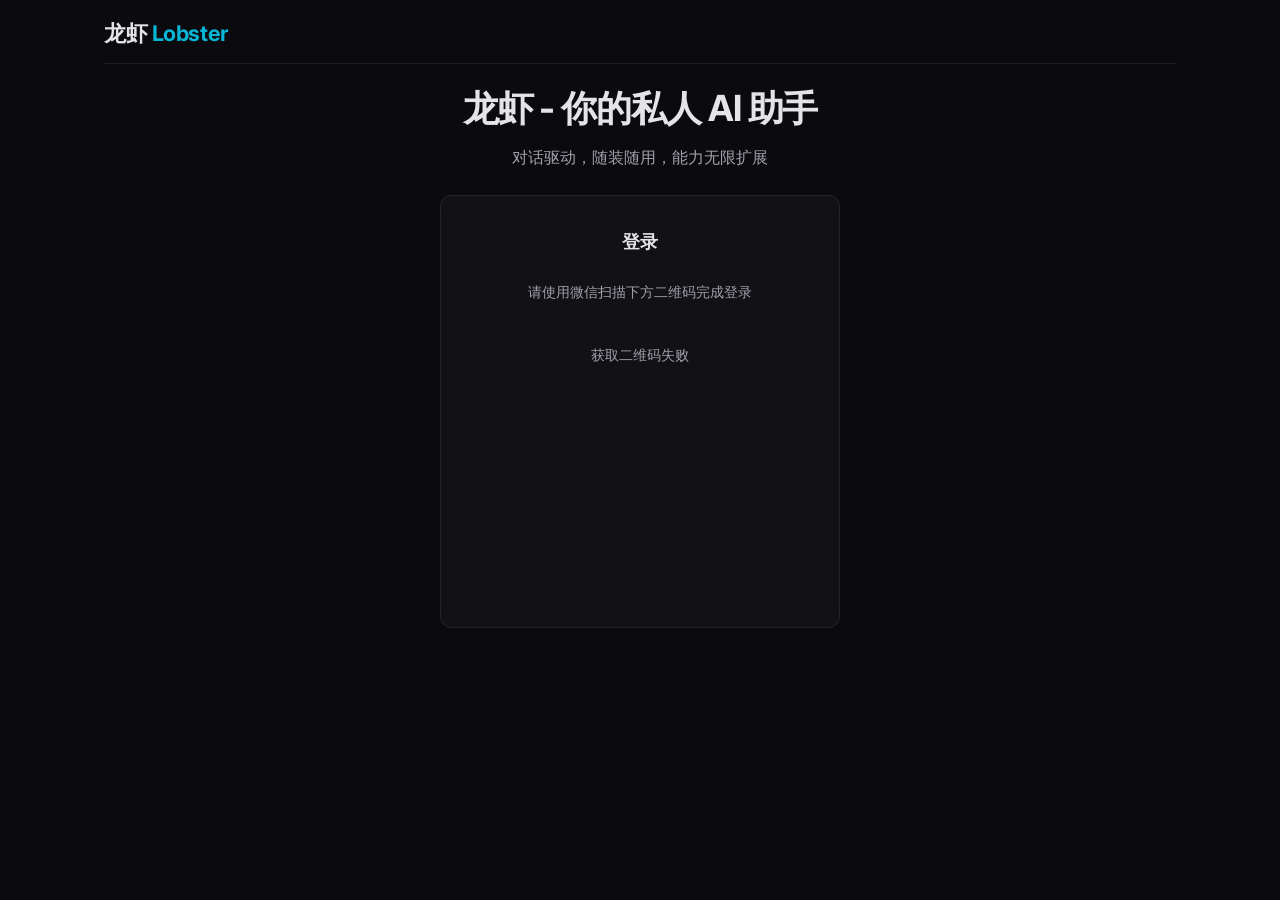
==== static/index.html @ 58165ff1 "chore: server deploy package (backend, mcp, static, publisher, scripts) Made-with: Cursor" ====
<!DOCTYPE html>
<html lang="zh-CN">
<head>
  <meta charset="UTF-8">
  <meta name="viewport" content="width=device-width, initial-scale=1.0">
  <title>龙虾 (Lobster)</title>
  <link rel="preconnect" href="https://fonts.googleapis.com">
  <link rel="preconnect" href="https://fonts.gstatic.com" crossorigin>
  <link href="https://fonts.googleapis.com/css2?family=Inter:wght@400;500;600;700&display=swap" rel="stylesheet">
  <link rel="stylesheet" href="/static/css/common.css">
  <style>
    .model-selector { display: flex; align-items: center; gap: 0.5rem; margin-bottom: 0.5rem; }
    .model-selector select { padding: 0.35rem 0.6rem; font-size: 0.82rem; background: rgba(255,255,255,0.06); border: 1px solid rgba(255,255,255,0.15); border-radius: var(--radius-sm); color: var(--text); min-width: 180px; }
    .model-selector label { font-size: 0.82rem; color: var(--text-muted); white-space: nowrap; }
    .skill-store-grid { display: grid; grid-template-columns: repeat(auto-fill, minmax(280px, 1fr)); gap: 1rem; margin-top: 1rem; }
    .skill-store-card { background: var(--bg-card); border: 1px solid var(--border); border-radius: var(--radius); padding: 1.25rem; }
    .skill-store-card .card-label { font-size: 0.8rem; text-transform: uppercase; color: var(--text-muted); letter-spacing: 0.05em; margin-bottom: 0.35rem; }
    .skill-store-card .card-value { font-size: 1.1rem; font-weight: 600; }
    .skill-store-card .card-desc { font-size: 0.85rem; color: var(--text-muted); margin-top: 0.35rem; }
    .skill-store-card .card-tags { display: flex; flex-wrap: wrap; gap: 0.3rem; margin-top: 0.5rem; }
    .skill-store-card .tag { font-size: 0.72rem; padding: 0.1rem 0.4rem; border-radius: 3px; background: rgba(6,182,212,0.12); color: var(--accent); }
    .skill-store-card .card-actions { margin-top: 0.75rem; display: flex; gap: 0.5rem; }
    .badge-installed { display: inline-block; font-size: 0.72rem; padding: 0.1rem 0.4rem; border-radius: 3px; background: rgba(16,185,129,0.15); color: #6ee7b7; }
    .badge-coming { display: inline-block; font-size: 0.72rem; padding: 0.1rem 0.4rem; border-radius: 3px; background: rgba(255,255,255,0.08); color: var(--text-muted); }
    .config-form { max-width: 700px; }
    .config-form .form-group { margin-bottom: 0.85rem; }
    .config-form label { display: block; font-size: 0.85rem; font-weight: 500; margin-bottom: 0.35rem; color: var(--text); }
    .config-form .form-hint { font-size: 0.78rem; color: var(--text-muted); margin-top: 0.2rem; }
    .config-form input[type="text"], .config-form input[type="password"], .config-form select {
      width: 100%; padding: 0.5rem 0.7rem; font-size: 0.88rem;
      background: rgba(255,255,255,0.06); border: 1px solid rgba(255,255,255,0.15);
      border-radius: var(--radius-sm); color: var(--text); box-sizing: border-box;
    }
    .config-form textarea {
      width: 100%; padding: 0.5rem 0.7rem; font-size: 0.82rem; font-family: 'Courier New', monospace;
      background: rgba(255,255,255,0.06); border: 1px solid rgba(255,255,255,0.15);
      border-radius: var(--radius-sm); color: var(--text); box-sizing: border-box;
      resize: vertical; min-height: 100px; line-height: 1.5;
    }
    .config-form input:focus, .config-form select:focus, .config-form textarea:focus { border-color: var(--accent); outline: none; }
    .status-dot { display: inline-block; width: 10px; height: 10px; border-radius: 50%; margin-right: 0.4rem; vertical-align: middle; }
    .status-dot.online { background: #10b981; }
    .status-dot.offline { background: #ef4444; }
    .provider-card { background: rgba(255,255,255,0.03); border: 1px solid rgba(255,255,255,0.1); border-radius: var(--radius-sm); padding: 0.65rem 0.85rem; margin-bottom: 0.5rem; min-height: 4rem; }
    .provider-card .provider-name { font-weight: 600; font-size: 0.9rem; margin-bottom: 0.25rem; }
    .provider-card .provider-status { font-size: 0.78rem; color: var(--text-muted); margin-bottom: 0.35rem; }
    .key-input-row { display: flex; gap: 0.5rem; align-items: center; }
    .key-input-row input { flex: 1; min-width: 0; }
    .key-input-row .btn { flex-shrink: 0; }
    .config-block-item { background: rgba(255,255,255,0.03); border: 1px solid rgba(255,255,255,0.1); border-radius: var(--radius-sm); padding: 1rem; margin-bottom: 0.75rem; }
    .config-block-item .block-header { display: flex; justify-content: space-between; align-items: center; margin-bottom: 0.5rem; }
    .config-block-item .block-name { font-weight: 600; font-size: 0.95rem; }
    .config-block-item pre { font-size: 0.78rem; background: rgba(0,0,0,0.2); padding: 0.5rem; border-radius: 4px; overflow-x: auto; margin: 0; color: var(--text-muted); max-height: 150px; overflow-y: auto; }
    .section-divider { border-top: 1px solid rgba(255,255,255,0.08); margin: 1.5rem 0; }
    .section-title { font-size: 1rem; font-weight: 600; margin-bottom: 0.75rem; }
    /* .add-mcp-form moved to modal */
    .store-tabs { display: flex; gap: 0; border-bottom: 1px solid rgba(255,255,255,0.1); }
    .store-tab, .pub-tab, .sys-tab { background: none; border: none; padding: 0.6rem 1.25rem; font-size: 0.9rem; font-weight: 500; color: var(--text-muted); cursor: pointer; border-bottom: 2px solid transparent; transition: all 0.15s; }
    .store-tab:hover, .pub-tab:hover, .sys-tab:hover { color: var(--text); }
    .store-tab.active, .pub-tab.active, .sys-tab.active { color: var(--accent); border-bottom-color: var(--accent); }
    .category-chip { display: inline-block; padding: 0.25rem 0.65rem; font-size: 0.78rem; border-radius: 12px; background: rgba(255,255,255,0.06); border: 1px solid rgba(255,255,255,0.12); color: var(--text-muted); cursor: pointer; transition: all 0.15s; }
    .category-chip:hover { background: rgba(6,182,212,0.12); border-color: var(--accent); color: var(--accent); }
    .category-chip.active { background: rgba(6,182,212,0.18); border-color: var(--accent); color: var(--accent); font-weight: 500; }
    .category-chip .chip-count { font-size: 0.7rem; opacity: 0.7; margin-left: 0.2rem; }
    .paging-info { font-size: 0.82rem; color: var(--text-muted); }
  </style>
</head>
<body>
  <div class="page">
    <header class="header">
      <div class="logo">龙虾<span> Lobster</span></div>
      <div class="header-actions" id="headerActions" style="display: none;">
        <span id="sutuiBalanceWrap" style="display:none;margin-right:0.75rem;font-size:0.85rem;color:var(--text-muted);align-items:center;gap:0.5rem;">
          <span id="sutuiBalanceText">余额：--</span>
          <a href="#" id="sutuiRechargeBtn" target="_blank" rel="noopener" class="btn btn-ghost btn-sm" style="display:none;">充值</a>
        </span>
        <div class="header-dropdown" id="headerUserDropdown">
          <button type="button" class="header-dropdown-btn" id="headerDropdownBtn"><span id="headerUserEmail">用户</span> &#9660;</button>
          <div class="header-dropdown-menu">
            <div class="dropdown-email" id="userEmail">-</div>
            <a href="/docs" target="_blank" rel="noopener">API 文档</a>
            <button type="button" id="logout">退出登录</button>
          </div>
        </div>
      </div>
    </header>

    <section class="hero" id="pageHero">
      <h1>龙虾 - 你的私人 AI 助手</h1>
      <p>对话驱动，随装随用，能力无限扩展</p>
    </section>

    <div id="authPanel">
      <div class="auth-card">
        <h3 style="text-align:center;margin-bottom:1.5rem;font-size:1.1rem;">登录</h3>
        <div id="sutuiLoginBlock" style="display:none;">
          <p class="login-hint" style="text-align:center;color:var(--text-muted);font-size:0.9rem;margin-bottom:0.75rem;">请使用微信扫描下方二维码完成登录</p>
          <div id="sutuiQrWrap" style="text-align:center;padding:1rem;min-height:280px;background:var(--bg-secondary);border-radius:8px;">
            <img id="sutuiQrImg" src="" alt="微信扫码" style="display:none;width:256px;height:256px;">
            <p id="sutuiQrStatus" style="margin-top:0.75rem;font-size:0.9rem;color:var(--text-muted);">正在获取二维码…</p>
            <p id="sutuiQrExpired" style="display:none;margin-top:0.5rem;font-size:0.85rem;"><a href="#" id="sutuiQrRefresh" style="color:var(--primary);">刷新二维码</a></p>
          </div>
        </div>
        <form id="loginForm" class="visible">
          <label>邮箱</label>
          <input type="email" name="username" required placeholder="your@email.com">
          <label>密码</label>
          <input type="password" name="password" required placeholder="••••••••">
          <button type="submit">登录</button>
          <div id="loginMsg" class="msg"></div>
        </form>
        <div id="registerBlock" style="display:none;margin-top:1rem;padding-top:1rem;border-top:1px solid var(--border);">
          <p style="font-size:0.9rem;color:var(--text-muted);margin-bottom:0.5rem;">没有账号？</p>
          <form id="registerForm">
            <label>邮箱</label>
            <input type="email" id="registerEmail" required placeholder="your@email.com">
            <label>密码（至少 6 位）</label>
            <input type="password" id="registerPassword" required placeholder="••••••••" minlength="6">
            <button type="submit">注册</button>
            <div id="registerMsg" class="msg"></div>
          </form>
        </div>
      </div>
    </div>

    <div id="dashboard" class="dashboard">
      <div class="dashboard-layout">
        <nav class="nav-left">
          <div class="nav-left-item active" data-view="chat">智能对话</div>
          <div class="nav-left-item" data-view="skill-store">技能商店</div>
          <div class="nav-left-item" data-view="publish">发布管理</div>
          <div class="nav-left-item" data-view="production">生产记录</div>
          <div class="nav-left-item" data-view="billing">消费记录</div>
          <div class="nav-left-item" data-view="consumption-accounts" style="display:none;">算力账号</div>
          <div class="nav-left-item" data-view="sys-config">系统配置</div>
          <div class="nav-left-item" data-view="logs">日志</div>
        </nav>
        <div class="dashboard-main">

          <!-- Chat -->
          <div id="content-chat" class="content-block visible">
            <div class="chat-area-wrap">
              <div class="chat-main">
                <div class="model-selector">
                  <label>模型:</label>
                  <select id="modelSelect"><option value="openclaw">默认 (OpenClaw)</option></select>
                </div>
                <div class="chat-panel card" style="max-width: 100%;">
                  <div id="chatMessages" class="chat-messages"></div>
                  <div id="chatAttachments" class="chat-attachments" style="display:none;"></div>
                  <div class="chat-input-row">
                    <input type="file" id="chatFileInput" accept="image/*,video/*" multiple style="display:none;">
                    <button type="button" id="chatAttachBtn" class="btn btn-ghost btn-sm" title="上传图片或视频">📎 图片/视频</button>
                    <textarea id="chatInput" rows="1" placeholder="输入消息，和龙虾对话..."></textarea>
                    <button type="button" id="chatSendBtn" class="btn btn-primary">发送</button>
                  </div>
                </div>
              </div>
              <div class="chat-history-sidebar">
                <input type="text" class="search-input" id="chatSessionSearch" placeholder="搜索对话...">
                <button type="button" class="btn btn-primary btn-new-session" id="chatNewSessionBtn">新会话</button>
                <div class="chat-session-list" id="chatSessionList"></div>
              </div>
            </div>
          </div>

          <!-- Skill Store -->
          <div id="content-skill-store" class="content-block">
            <div class="card">
              <div style="display:flex;justify-content:space-between;align-items:center;gap:0.75rem;flex-wrap:wrap;">
                <h3 style="margin:0;">技能商店</h3>
                <div style="display:flex;gap:0.5rem;">
                  <button type="button" id="openAddMcpModal" class="btn btn-primary btn-sm">+ 添加 MCP</button>
                  <button type="button" id="refreshStoreBtn" class="btn btn-ghost btn-sm">刷新</button>
                </div>
              </div>
              <!-- Tab bar -->
              <div class="store-tabs" style="margin-top:0.75rem;">
                <button type="button" class="store-tab active" data-store-tab="popular">热门</button>
                <button type="button" class="store-tab" data-store-tab="official">官方在线</button>
              </div>
            </div>

            <!-- Tab: 热门 (Popular / self-owned MCPs) -->
            <div id="storeTabPopular" class="store-tab-panel">
              <div id="skillStoreList" class="skill-store-grid"></div>
            </div>

            <!-- Tab: 官方在线 (Official online registry) -->
            <div id="storeTabOfficial" class="store-tab-panel" style="display:none;">
              <div class="card">
                <div style="display:flex;justify-content:space-between;align-items:center;gap:0.75rem;flex-wrap:wrap;">
                  <span style="font-size:0.9rem;font-weight:600;">MCP 官方技能注册表</span>
                  <span id="mcpRegistryTotal" style="font-size:0.82rem;color:var(--text-muted);"></span>
                </div>
                <p style="font-size:0.82rem;color:var(--text-muted);margin-top:0.35rem;">浏览全球开发者共享的 MCP 技能，点击「添加」一键接入龙虾。</p>
                <div id="mcpCategoryBar" style="display:flex;flex-wrap:wrap;gap:0.4rem;margin-top:0.75rem;"></div>
                <div style="display:flex;gap:0.5rem;margin-top:0.75rem;">
                  <input type="text" id="mcpRegistrySearch" placeholder="搜索已缓存的技能 (浏览过的页会缓存到本地)..." style="flex:1;padding:0.4rem 0.6rem;font-size:0.85rem;background:rgba(255,255,255,0.06);border:1px solid rgba(255,255,255,0.15);border-radius:var(--radius-sm);color:var(--text);box-sizing:border-box;">
                  <button type="button" id="mcpRegistrySearchBtn" class="btn btn-primary" style="white-space:nowrap;">搜索</button>
                </div>
              </div>
              <div id="mcpRegistryResults" class="skill-store-grid" style="margin-top:0.75rem;"></div>
              <div id="mcpRegistryPaging" style="margin-top:0.75rem;text-align:center;display:flex;justify-content:center;align-items:center;gap:0.75rem;"></div>
            </div>
          </div>

          <!-- Billing / 消费记录 + 速推充值 -->
          <div id="content-billing" class="content-block">
            <div class="card">
              <h3 style="margin:0;">消费记录</h3>
              <p style="font-size:0.85rem;color:var(--text-muted);margin-top:0.35rem;">能力调用与速推扣费流水（来自本系统记录）。</p>
              <!-- 软件收费模式说明（技能解锁 + 算力套餐） -->
              <div id="billingPricingBlock" style="margin-top:0.75rem;padding:1rem;background:rgba(6,182,212,0.06);border:1px solid rgba(6,182,212,0.2);border-radius:var(--radius-sm);font-size:0.88rem;">
                <h4 style="margin:0 0 0.5rem 0;font-size:0.95rem;">软件收费模式</h4>
                <div id="billingPricingContent"><span class="meta">加载中…</span></div>
              </div>
              <div id="billingBalance" style="margin-top:0.75rem;padding:0.65rem;background:rgba(255,255,255,0.04);border-radius:var(--radius-sm);font-size:0.9rem;"></div>
              <!-- 在线版：速推充值（对接速推接口，支持其他支付方式） -->
              <div id="rechargeBlock" style="display:none;margin-top:1rem;padding:1rem;background:rgba(255,255,255,0.03);border:1px solid rgba(255,255,255,0.08);border-radius:var(--radius-sm);">
                <h4 style="margin:0 0 0.75rem 0;font-size:0.95rem;">速推充值</h4>
                <div style="display:flex;flex-wrap:wrap;gap:0.75rem;align-items:flex-end;">
                  <div class="form-group" style="margin:0;">
                    <label style="font-size:0.82rem;color:var(--text-muted);">充值档位</label>
                    <select id="rechargeAmount" style="padding:0.4rem 0.6rem;font-size:0.9rem;background:rgba(255,255,255,0.06);border:1px solid rgba(255,255,255,0.15);border-radius:var(--radius-sm);color:var(--text);min-width:8rem;"></select>
                  </div>
                  <div class="form-group" style="margin:0;display:none;" id="rechargePaymentTypeWrap">
                    <label style="font-size:0.82rem;color:var(--text-muted);">支付方式</label>
                    <select id="rechargePaymentType" style="padding:0.4rem 0.6rem;font-size:0.9rem;background:rgba(255,255,255,0.06);border:1px solid rgba(255,255,255,0.15);border-radius:var(--radius-sm);color:var(--text);min-width:7rem;"></select>
                  </div>
                  <button type="button" id="rechargeSubmitBtn" class="btn btn-primary btn-sm">去充值</button>
                  <span id="rechargeMsg" class="msg" style="display:none;font-size:0.82rem;"></span>
                </div>
                <div id="rechargeResult" style="display:none;margin-top:0.75rem;padding:0.75rem;background:var(--bg-secondary);border-radius:var(--radius-sm);font-size:0.85rem;"></div>
              </div>
              <div style="margin-top:1rem;">
                <button type="button" id="billingRefreshBtn" class="btn btn-ghost btn-sm">刷新</button>
              </div>
              <div id="billingLogList" style="margin-top:1rem;overflow-x:auto;">
                <p class="meta" style="padding:1rem;">加载中…</p>
              </div>
            </div>
          </div>

          <!-- 算力账号 -->
          <div id="content-consumption-accounts" class="content-block">
            <div class="card">
              <h3 style="margin:0;">算力账号</h3>
              <p style="font-size:0.85rem;color:var(--text-muted);margin-top:0.35rem;">配置一个或多个账号用于调用能力，速推扣多少积分我们扣多少。每个账号可绑定速推 Token。</p>
              <div style="margin-top:0.75rem;">
                <button type="button" id="addConsumptionAccountBtn" class="btn btn-primary btn-sm">+ 添加算力账号</button>
              </div>
              <div id="consumptionAccountList" class="skill-store-grid" style="margin-top:1rem;"></div>
            </div>
          </div>

          <!-- Publish Management -->
          <div id="content-publish" class="content-block">
            <div class="card">
              <div style="display:flex;justify-content:space-between;align-items:center;">
                <h3 style="margin:0;">发布管理</h3>
                <button type="button" id="refreshPublishBtn" class="btn btn-ghost btn-sm">刷新</button>
              </div>
              <div class="store-tabs" style="margin-top:0.75rem;">
                <button type="button" class="pub-tab active" data-pub-tab="accounts">发布账号</button>
                <button type="button" class="pub-tab" data-pub-tab="assets">素材库</button>
                <button type="button" class="pub-tab" data-pub-tab="tasks">发布记录</button>
              </div>
            </div>

            <!-- Accounts Tab -->
            <div id="pubTabAccounts" class="pub-tab-panel">
              <div style="display:flex;gap:0.5rem;align-items:center;flex-wrap:wrap;margin-top:0.75rem;padding:0.5rem 0;">
                <select id="addAcctPlatform" style="padding:0.35rem 0.5rem;font-size:0.82rem;background:rgba(255,255,255,0.06);border:1px solid rgba(255,255,255,0.15);border-radius:var(--radius-sm);color:var(--text);">
                  <option value="douyin">抖音</option>
                  <option value="bilibili">B站</option>
                  <option value="xiaohongshu">小红书</option>
                  <option value="kuaishou">快手</option>
                </select>
                <input type="text" id="addAcctNickname" placeholder="账号昵称" style="flex:1;min-width:120px;padding:0.35rem 0.5rem;font-size:0.82rem;background:rgba(255,255,255,0.06);border:1px solid rgba(255,255,255,0.15);border-radius:var(--radius-sm);color:var(--text);">
                <button type="button" id="addAcctBtn" class="btn btn-primary btn-sm">添加</button>
                <span id="addAcctMsg" class="msg" style="display:none;font-size:0.8rem;"></span>
              </div>
              <div style="display:flex;gap:0.5rem;align-items:center;flex-wrap:wrap;padding:0.25rem 0;">
                <label style="font-size:0.82rem;color:var(--text-muted);">筛选平台：</label>
                <select id="accountListPlatform" style="padding:0.35rem 0.5rem;font-size:0.82rem;background:rgba(255,255,255,0.06);border:1px solid rgba(255,255,255,0.15);border-radius:var(--radius-sm);color:var(--text);">
                  <option value="">全部</option>
                  <option value="douyin">抖音</option>
                  <option value="bilibili">B站</option>
                  <option value="xiaohongshu">小红书</option>
                  <option value="kuaishou">快手</option>
                </select>
              </div>
              <div id="accountList" class="skill-store-grid"></div>
            </div>

            <!-- Assets Tab -->
            <div id="pubTabAssets" class="pub-tab-panel" style="display:none;">
              <div style="display:flex;gap:0.5rem;align-items:center;flex-wrap:wrap;margin-top:0.75rem;padding:0.5rem 0;">
                <select id="assetTypeFilter" style="padding:0.35rem 0.5rem;font-size:0.82rem;background:rgba(255,255,255,0.06);border:1px solid rgba(255,255,255,0.15);border-radius:var(--radius-sm);color:var(--text);">
                  <option value="">全部类型</option>
                  <option value="image">图片</option>
                  <option value="video">视频</option>
                </select>
                <input type="text" id="assetSearchInput" placeholder="搜索素材..." style="flex:1;min-width:100px;padding:0.35rem 0.5rem;font-size:0.82rem;background:rgba(255,255,255,0.06);border:1px solid rgba(255,255,255,0.15);border-radius:var(--radius-sm);color:var(--text);">
                <button type="button" id="assetSearchBtn" class="btn btn-ghost btn-sm">搜索</button>
              </div>
              <div style="display:flex;gap:0.5rem;align-items:center;flex-wrap:wrap;padding:0.3rem 0 0.5rem 0;">
                <label class="btn btn-primary btn-sm" style="cursor:pointer;margin:0;">
                  上传本地文件
                  <input type="file" id="assetUploadFile" accept="image/*,video/*" multiple style="display:none;">
                </label>
                <input type="text" id="assetUrlInput" placeholder="网络素材URL（图片/视频链接）" style="flex:1;min-width:160px;padding:0.35rem 0.5rem;font-size:0.82rem;background:rgba(255,255,255,0.06);border:1px solid rgba(255,255,255,0.15);border-radius:var(--radius-sm);color:var(--text);">
                <button type="button" id="assetSaveUrlBtn" class="btn btn-ghost btn-sm">保存URL素材</button>
                <span id="assetUploadMsg" class="msg" style="display:none;font-size:0.8rem;"></span>
              </div>
              <div id="assetList" class="skill-store-grid"></div>
            </div>

            <!-- Tasks Tab -->
            <div id="pubTabTasks" class="pub-tab-panel" style="display:none;">
              <div id="taskList" style="margin-top:0.5rem;"></div>
            </div>
          </div>

          <!-- Production Logs：仅速推能力调用 + 模型对话，可刷新看进度 -->
          <div id="content-production" class="content-block">
            <div class="card" style="padding-bottom:0;">
              <div style="display:flex;justify-content:space-between;align-items:center;">
                <h3 style="margin:0;">生产记录</h3>
                <button class="btn btn-ghost btn-sm" id="prodRefreshBtn">刷新</button>
              </div>
              <p style="font-size:0.85rem;color:var(--text-muted);margin-top:0.35rem;">速推生成调用与模型对话记录，点击刷新查看最新进度。</p>
            </div>
            <div id="prodList" style="margin-top:0.5rem;overflow-y:auto;max-height:calc(100vh - 200px);"></div>
            <div id="prodPagination" style="display:flex;justify-content:center;align-items:center;gap:0.75rem;padding:0.5rem 0;"></div>
          </div>

          <!-- System Config -->
          <div id="content-sys-config" class="content-block">
            <div class="card" style="padding-bottom:0;">
              <div style="display:flex;justify-content:space-between;align-items:center;">
                <h3 style="margin:0;">系统配置</h3>
                <div style="display:flex;align-items:center;gap:0.5rem;">
                  <span class="status-dot" id="ocStatusDot"></span>
                  <span id="ocStatusText" style="font-size:0.82rem;">检查中...</span>
                </div>
              </div>
              <div id="lanInfoBar" style="margin-top:0.5rem;padding:0.4rem 0.75rem;background:rgba(6,182,212,0.08);border-radius:var(--radius-sm);font-size:0.82rem;display:none;">
                <span style="color:var(--text-muted);">局域网访问：</span>
                <a id="lanInfoUrl" href="#" target="_blank" style="color:var(--accent);font-weight:500;"></a>
                <button type="button" id="lanInfoCopy" class="btn btn-ghost" style="padding:0.15rem 0.4rem;font-size:0.72rem;margin-left:0.5rem;">复制</button>
              </div>
              <div class="store-tabs" style="margin-top:0.75rem;">
                <button type="button" class="sys-tab active" data-sys-tab="model">模型配置</button>
                <button type="button" class="sys-tab" data-sys-tab="custom">自定义配置</button>
              </div>
            </div>

            <!-- Tab: 模型配置 -->
            <div id="sysTabModel" class="sys-tab-panel" style="margin-top:0.75rem;">
              <div class="config-form">
                <div class="form-group">
                  <label>默认模型</label>
                  <select id="ocPrimaryModel">
                    <option value="anthropic/claude-sonnet-4-5">Claude Sonnet 4.5 (Anthropic)</option>
                    <option value="anthropic/claude-opus-4-6">Claude Opus 4.6 (Anthropic)</option>
                    <option value="anthropic/claude-haiku-3-5">Claude Haiku 3.5 (Anthropic)</option>
                    <option value="openai/gpt-4o">GPT-4o (OpenAI)</option>
                    <option value="openai/gpt-4o-mini">GPT-4o Mini (OpenAI)</option>
                    <option value="openai/o3-mini">o3-mini (OpenAI)</option>
                    <option value="deepseek/deepseek-chat">DeepSeek Chat</option>
                    <option value="deepseek/deepseek-reasoner">DeepSeek Reasoner</option>
                    <option value="google/gemini-2.5-pro">Gemini 2.5 Pro (Google)</option>
                    <option value="google/gemini-2.5-flash">Gemini 2.5 Flash (Google)</option>
                  </select>
                </div>
                <div id="ocProviderCards"></div>
                <div id="sutuiTokenBlock" class="form-group" style="display:none;">
                  <label>速推 / xSkill Token</label>
                  <input type="password" id="sutuiTokenInput" placeholder="" style="max-width:24rem;">
                  <div class="form-hint" id="sutuiTokenHint">速推 Token 由登录绑定；算力账号可在「算力账号」中配置。</div>
                  <button type="button" id="saveSutuiTokenBtn" class="btn btn-ghost btn-sm" style="margin-top:0.25rem;">保存 Token</button>
                  <span id="sutuiTokenMsg" class="msg" style="display:none;margin-left:0.5rem;"></span>
                </div>
                <div style="display:flex;align-items:center;gap:0.75rem;flex-wrap:wrap;">
                  <button type="button" id="saveOcConfigBtn" class="btn btn-primary">保存</button>
                  <button type="button" id="restartOcBtn" class="btn btn-ghost btn-sm">重启 Gateway</button>
                  <button type="button" id="refreshOcStatusBtn" class="btn btn-ghost btn-sm">刷新状态</button>
                  <span id="ocSaveMsg" class="msg" style="display:none;"></span>
                </div>
              </div>
            </div>

            <!-- Tab: 自定义配置 -->
            <div id="sysTabCustom" class="sys-tab-panel" style="display:none;margin-top:0.75rem;">
              <div class="config-form">
                <div class="form-group">
                  <label>配置名称</label>
                  <input type="text" id="customConfigName" placeholder="如: TOS_CONFIG, REDIS_CONFIG">
                </div>
                <div class="form-group">
                  <label>配置内容</label>
                  <textarea id="customConfigJson" rows="6" placeholder='JSON: {"key": "value"}&#10;Python: CONFIG = {&apos;key&apos;: &apos;value&apos;}&#10;KEY=VALUE 格式均可'></textarea>
                </div>
                <div>
                  <button type="button" id="saveCustomConfigBtn" class="btn btn-primary">导入配置</button>
                  <span id="customConfigMsg" class="msg" style="display:none;margin-left:0.75rem;"></span>
                </div>
              </div>
              <div style="margin-top:1rem;">
                <div class="section-title">已导入的配置</div>
                <div id="customConfigList"></div>
              </div>
            </div>
          </div>

          <!-- 日志 -->
          <div id="content-logs" class="content-block">
            <div class="card">
              <div style="display:flex;justify-content:space-between;align-items:center;flex-wrap:wrap;gap:0.5rem;">
                <h3 style="margin:0;">系统日志</h3>
                <div style="display:flex;align-items:center;gap:0.5rem;">
                  <label style="font-size:0.82rem;color:var(--text-muted);">末尾</label>
                  <select id="logsTail" style="padding:0.35rem 0.6rem;font-size:0.82rem;background:rgba(255,255,255,0.06);border:1px solid rgba(255,255,255,0.15);border-radius:var(--radius-sm);color:var(--text);">
                    <option value="500">500 行</option>
                    <option value="1000">1000 行</option>
                    <option value="2000" selected>2000 行</option>
                    <option value="5000">5000 行</option>
                  </select>
                  <button type="button" id="logsRefreshBtn" class="btn btn-primary btn-sm">刷新</button>
                  <button type="button" id="logsLoadBtn" class="btn btn-ghost btn-sm" title="手动请求日志">加载日志</button>
                </div>
              </div>
              <p style="font-size:0.82rem;color:var(--text-muted);margin:0.5rem 0 0 0;">后端与 MCP 输出写入 <code>logs/app.log</code>。若一直加载中，请点「刷新」或下方按钮。</p>
              <pre id="logsContent" style="margin:1rem 0 0;padding:0.75rem;background:rgba(0,0,0,0.25);border-radius:var(--radius-sm);font-size:0.78rem;line-height:1.45;overflow:auto;max-height:calc(100vh - 220px);white-space:pre-wrap;word-break:break-all;">点击「刷新」加载日志</pre>
            </div>
          </div>

        </div>
      </div>
    </div>
  </div>

  <!-- Add MCP Modal -->
  <div id="addMcpModal" class="modal-mask">
    <div class="modal" style="max-width:440px;">
      <h4 style="margin:0 0 0.75rem 0;font-size:1.05rem;">添加 MCP 连接</h4>
      <p style="font-size:0.8rem;color:var(--text-muted);margin:0 0 1rem 0;">输入 MCP 服务器地址，龙虾会自动发现并注册可用能力。</p>
      <div class="modal-field">
        <label>名称</label>
        <input type="text" id="addMcpName" placeholder="如: my_mcp">
      </div>
      <div class="modal-field">
        <label>MCP URL</label>
        <input type="text" id="addMcpUrl" placeholder="https://mcp.example.com/mcp">
      </div>
      <div id="addMcpMsg" class="msg" style="display:none;margin-top:0.5rem;"></div>
      <div class="btns" style="justify-content:flex-end;">
        <button type="button" class="btn btn-ghost" id="addMcpModalCancel">取消</button>
        <button type="button" class="btn btn-primary" id="addMcpBtn">添加</button>
      </div>
    </div>
  </div>

  <!-- xSkill Token Modal -->
  <div id="xskillModal" class="modal-mask">
    <div class="modal" style="max-width:440px;">
      <h4 style="margin:0 0 0.25rem 0;font-size:1.05rem;">xSkill AI 配置</h4>
      <p style="font-size:0.8rem;color:var(--text-muted);margin:0 0 1rem 0;">
        配置 Token 后可使用图片生成、视频生成、视频解析、语音合成等 50+ AI 能力。
      </p>
      <div class="modal-field">
        <label>xSkill Token</label>
        <input type="password" id="xskillTokenInput" placeholder="sk-...">
        <div class="hint">从 <a href="https://xskill.ai" target="_blank" style="color:var(--primary)">xskill.ai</a> 获取 API Token</div>
      </div>
      <div class="modal-field">
        <label>MCP 地址 <span style="font-weight:normal;color:var(--text-muted);font-size:0.8rem;">(可选)</span></label>
        <input type="text" id="xskillUrlInput" placeholder="https://api.xskill.ai/api/v3/mcp-http">
        <div class="hint">默认官方地址，一般无需修改</div>
      </div>
      <div id="xskillModalMsg" class="msg" style="display:none;margin-top:0.5rem;"></div>
      <div class="btns" style="justify-content:flex-end;">
        <button type="button" class="btn btn-ghost" id="xskillModalCancel">取消</button>
        <button type="button" class="btn btn-primary" id="xskillModalSave">保存</button>
      </div>
    </div>
  </div>

  <!-- 算力账号 添加/编辑 -->
  <div id="consumptionAccountModal" class="modal-mask" style="display:none;">
    <div class="modal" style="max-width:440px;">
      <h4 style="margin:0 0 0.75rem 0;font-size:1.05rem;" id="consumptionAccountModalTitle">添加算力账号</h4>
      <p style="font-size:0.8rem;color:var(--text-muted);margin:0 0 1rem 0;">用于调用能力时使用的速推 Token，速推扣多少积分我们扣多少。</p>
      <div class="modal-field">
        <label>账号名称</label>
        <input type="text" id="consumptionAccountName" placeholder="如: 主账号">
      </div>
      <div class="modal-field">
        <label>速推 Token <span style="font-weight:normal;color:var(--text-muted);font-size:0.8rem;">(可选)</span></label>
        <input type="password" id="consumptionAccountToken" placeholder="sk-...">
      </div>
      <div class="modal-field">
        <label><input type="checkbox" id="consumptionAccountDefault"> 设为默认（调用能力时优先使用）</label>
      </div>
      <div id="consumptionAccountMsg" class="msg" style="display:none;margin-top:0.5rem;"></div>
      <div class="btns" style="justify-content:flex-end;">
        <button type="button" class="btn btn-ghost" id="consumptionAccountModalCancel">取消</button>
        <button type="button" class="btn btn-primary" id="consumptionAccountModalSave">保存</button>
      </div>
    </div>
  </div>

  <script src="/static/js/app.js"></script>
  <script src="/static/js/chat.js"></script>
  <script src="/static/js/skill.js"></script>
  <script src="/static/js/publish.js"></script>
  <script src="/static/js/production.js"></script>
  <script src="/static/js/sysconfig.js"></script>
  <script src="/static/js/init.js"></script>
</body>
</html>
---- static/css/common.css ----
.hidden { display: none !important; }
    :root {
      --bg: #0a0a0f;
      --bg-card: rgba(18, 18, 24, 0.9);
      --border: rgba(255, 255, 255, 0.08);
      --text: #e4e4e7;
      --text-muted: #a1a1aa;
      --accent: #06b6d4;
      --accent-hover: #22d3ee;
      --success: #10b981;
      --error: #ef4444;
      --radius: 12px;
      --radius-sm: 8px;
    }
    * { box-sizing: border-box; margin: 0; padding: 0; }
    body {
      font-family: 'Inter', system-ui, sans-serif;
      background: var(--bg);
      color: var(--text);
      min-height: 100vh;
      line-height: 1.6;
    }
    .page {
      max-width: 1120px;
      margin: 0 auto;
      padding: 1rem 1.5rem;
    }
    /* Header */
    .header {
      display: flex;
      align-items: center;
      justify-content: space-between;
      margin-bottom: 1rem;
      padding-bottom: 0.75rem;
      border-bottom: 1px solid var(--border);
    }
    .logo {
      font-size: 1.35rem;
      font-weight: 700;
      letter-spacing: -0.02em;
      color: var(--text);
    }
    .logo span { color: var(--accent); }
    .header-actions {
      display: flex;
      align-items: center;
      gap: 1rem;
    }
    /* Hero */
    .hero {
      text-align: center;
      margin-bottom: 1.5rem;
    }
    .hero h1 {
      font-size: clamp(1.75rem, 4vw, 2.25rem);
      font-weight: 700;
      letter-spacing: -0.03em;
      margin-bottom: 0.5rem;
      color: var(--text);
    }
    .hero p {
      color: var(--text-muted);
      font-size: 1rem;
      max-width: 480px;
      margin: 0 auto;
    }
    /* Auth card */
    .auth-card {
      max-width: 400px;
      margin: 0 auto 2rem;
      background: var(--bg-card);
      border: 1px solid var(--border);
      border-radius: var(--radius);
      padding: 2rem;
      backdrop-filter: blur(10px);
    }
    .tabs {
      display: flex;
      gap: 0.25rem;
      margin-bottom: 1.5rem;
      padding: 4px;
      background: rgba(255, 255, 255, 0.04);
      border-radius: var(--radius-sm);
    }
    .tabs button {
      flex: 1;
      padding: 0.6rem 1rem;
      cursor: pointer;
      border: none;
      border-radius: 6px;
      font-size: 0.9rem;
      font-weight: 500;
      color: var(--text-muted);
      background: transparent;
      transition: color 0.2s, background 0.2s;
    }
    .tabs button:hover { color: var(--text); }
    .tabs button.active {
      color: var(--text);
      background: rgba(255, 255, 255, 0.08);
    }

    /* store/pub/sys tab styles are in index.html <style> */
    .auth-card form { display: none; }
    .auth-card form.visible { display: block; }
    .auth-card label {
      display: block;
      font-size: 0.85rem;
      font-weight: 500;
      color: var(--text-muted);
      margin-bottom: 0.35rem;
    }
    .auth-card input {
      width: 100%;
      padding: 0.65rem 0.9rem;
      margin-bottom: 1rem;
      font-size: 0.95rem;
      color: var(--text);
      background: rgba(255, 255, 255, 0.05);
      border: 1px solid var(--border);
      border-radius: var(--radius-sm);
      outline: none;
      transition: border-color 0.2s;
    }
    .auth-card input::placeholder { color: var(--text-muted); opacity: 0.7; }
    .auth-card input:focus { border-color: var(--accent); }
    .auth-card button[type="submit"] {
      width: 100%;
      margin-top: 0.25rem;
      padding: 0.75rem 1rem;
      font-size: 0.95rem;
      font-weight: 600;
      color: #0a0a0f;
      background: var(--accent);
      border: none;
      border-radius: var(--radius-sm);
      cursor: pointer;
      transition: background 0.2s;
    }
    .auth-card button[type="submit"]:hover { background: var(--accent-hover); }
    .msg {
      margin-top: 1rem;
      padding: 0.65rem 0.9rem;
      border-radius: var(--radius-sm);
      font-size: 0.875rem;
      display: none;
    }
    .msg.err { background: rgba(239, 68, 68, 0.15); color: #fca5a5; display: block; }
    .msg.ok { background: rgba(16, 185, 129, 0.15); color: #6ee7b7; display: block; }
    /* Dashboard */
    .dashboard { display: none; }
    .dashboard.visible { display: block; }
    .dashboard h2 {
      font-size: 1.25rem;
      font-weight: 600;
      margin-bottom: 1.25rem;
      color: var(--text);
    }
    .cards {
      display: grid;
      grid-template-columns: repeat(auto-fill, minmax(260px, 1fr));
      gap: 1.25rem;
      margin-bottom: 2rem;
    }
    .card {
      background: var(--bg-card);
      border: 1px solid var(--border);
      border-radius: var(--radius);
      padding: 1.25rem;
      backdrop-filter: blur(10px);
    }
    .card-label {
      font-size: 0.8rem;
      color: var(--text-muted);
      text-transform: uppercase;
      letter-spacing: 0.05em;
      margin-bottom: 0.35rem;
    }
    .card-value {
      font-size: 1.5rem;
      font-weight: 700;
      color: var(--text);
    }
    .card-value.accent { color: var(--accent); }
    .card-actions {
      margin-top: 1.5rem;
      display: flex;
      flex-wrap: wrap;
      gap: 0.75rem;
    }
    .btn {
      display: inline-flex;
      align-items: center;
      gap: 0.4rem;
      padding: 0.6rem 1rem;
      font-size: 0.9rem;
      font-weight: 500;
      border-radius: var(--radius-sm);
      text-decoration: none;
      cursor: pointer;
      border: none;
      transition: background 0.2s, color 0.2s;
    }
    .btn-primary {
      background: var(--accent);
      color: #0a0a0f;
    }
    .btn-primary:hover { background: var(--accent-hover); }
    .btn-ghost {
      background: rgba(255, 255, 255, 0.06);
      color: var(--text);
      border: 1px solid var(--border);
    }
    .btn-ghost:hover { background: rgba(255, 255, 255, 0.1); }
    #logout.btn-ghost { color: var(--text-muted); }
    .btn-sm { padding: 0.25rem 0.5rem; font-size: 0.8rem; }
    .skill-testai-footer {
      margin-top: 1.25rem; padding-top: 1rem; border-top: 1px solid var(--border);
      font-size: 0.8rem; color: var(--text-muted);
    }
    .doc-test-card {
      margin-top: 2rem;
      background: var(--bg-card);
      border: 1px solid var(--border);
      border-radius: var(--radius);
      padding: 1.5rem;
      backdrop-filter: blur(10px);
    }
    .doc-test-card h3 {
      font-size: 1rem;
      font-weight: 600;
      margin-bottom: 1rem;
      color: var(--text);
    }
    .doc-test-card label {
      display: block;
      font-size: 0.8rem;
      color: var(--text-muted);
      margin-bottom: 0.3rem;
    }
    .doc-test-card input[type="text"],
    .doc-test-card input[type="url"],
    .doc-test-card textarea {
      width: 100%;
      padding: 0.55rem 0.8rem;
      margin-bottom: 0.9rem;
      font-size: 0.9rem;
      color: var(--text);
      background: rgba(255, 255, 255, 0.05);
      border: 1px solid var(--border);
      border-radius: var(--radius-sm);
      outline: none;
      font-family: inherit;
    }
    .doc-test-card textarea { resize: vertical; min-height: 4em; }
    .doc-test-card input:focus { border-color: var(--accent); }
    .doc-test-card .row2 { display: grid; grid-template-columns: 1fr 1fr; gap: 1rem; }
    .doc-test-card .opt-block {
      margin-top: 1rem;
      padding-top: 1rem;
      border-top: 1px solid var(--border);
    }
    .doc-test-card .opt-block summary { cursor: pointer; color: var(--text-muted); font-size: 0.9rem; }
    .doc-test-card .opt-block.open summary { color: var(--accent); }
    .dash-tabs { display: flex; gap: 0.25rem; margin: 1.5rem 0 1rem; padding: 4px; background: rgba(255,255,255,0.04); border-radius: var(--radius-sm); flex-wrap: wrap; }
    .dash-tabs button { padding: 0.5rem 1rem; border: none; border-radius: 6px; background: transparent; color: var(--text-muted); cursor: pointer; font-size: 0.9rem; }
    .dash-tabs button:hover { color: var(--text); }
    .dash-tabs button.active { background: rgba(255,255,255,0.08); color: var(--text); }
    .dash-panel { display: none; }
    .dash-panel.visible { display: block; }
    .list-item { display: flex; align-items: center; justify-content: space-between; padding: 0.75rem 1rem; background: var(--bg-card); border: 1px solid var(--border); border-radius: var(--radius-sm); margin-bottom: 0.5rem; }
    .list-item .title { font-weight: 500; }
    .list-item .meta { font-size: 0.8rem; color: var(--text-muted); margin-top: 0.2rem; }
    .list-item .acts { display: flex; gap: 0.5rem; }
    .modal-mask { position: fixed; inset: 0; background: rgba(0,0,0,0.6); z-index: 100; display: none; align-items: center; justify-content: center; }
    .modal-mask.visible { display: flex; }
    .modal { background: var(--bg-card); border: 1px solid var(--border); border-radius: var(--radius); padding: 1.5rem; max-width: 400px; width: 90%; }
    .modal h4 { margin-bottom: 1rem; }
    .modal input { width: 100%; padding: 0.5rem; margin-bottom: 0.75rem; background: rgba(255,255,255,0.05); border: 1px solid var(--border); border-radius: 6px; color: var(--text); }
    .modal .btns { display: flex; gap: 0.5rem; margin-top: 1rem; }
    .modal-section { margin-bottom: 1.25rem; }
    .modal-section:last-of-type { margin-bottom: 0; }
    .modal-section .section-title { font-size: 0.8rem; font-weight: 600; color: var(--text-muted); margin-bottom: 0.5rem; text-transform: uppercase; letter-spacing: 0.02em; }
    .modal-field { margin-bottom: 0.75rem; }
    .modal-field:last-child { margin-bottom: 0; }
    .modal-field label { display: block; font-size: 0.85rem; margin-bottom: 0.35rem; color: var(--text); }
    .modal-field input[type="text"], .modal-field input[type="number"], .modal-field input[type="url"], .modal-field textarea { width: 100%; padding: 0.5rem 0.6rem; border-radius: 6px; border: 1px solid var(--border); background: rgba(255,255,255,0.05); color: var(--text); font-size: 0.9rem; box-sizing: border-box; }
    .modal-field textarea { min-height: 2.5rem; resize: vertical; font-family: monospace; font-size: 0.85rem; }
    .modal-field .hint { font-size: 0.75rem; color: var(--text-muted); margin-top: 0.25rem; }
    .modal-edit-case { max-height: 90vh; overflow-y: auto; }
    .table-wrap { overflow-x: auto; margin: 1rem 0; }
    .table-wrap table { width: 100%; border-collapse: collapse; font-size: 0.85rem; }
    .table-wrap th, .table-wrap td { padding: 0.5rem 0.75rem; text-align: left; border-bottom: 1px solid var(--border); }
    .table-wrap input { width: 100%; padding: 0.35rem; background: rgba(255,255,255,0.05); border: 1px solid var(--border); border-radius: 4px; color: var(--text); font-size: 0.85rem; }
    .records-table td.ok { color: #6ee7b7; }
    .records-table td.err { color: #fca5a5; }
    .execute-result-block { padding: 1rem; background: rgba(255,255,255,0.04); border: 1px solid var(--border); border-radius: var(--radius-sm); }
    .execute-result-stats { font-weight: 500; margin-bottom: 1rem; padding-bottom: 0.75rem; border-bottom: 1px solid var(--border); }
    .execute-result-list { display: flex; flex-direction: column; gap: 0.75rem; }
    .execute-result-item { padding: 0.75rem; background: rgba(0,0,0,0.2); border-radius: 6px; font-size: 0.85rem; }
    .execute-result-item h5 { margin: 0 0 0.5rem; font-size: 0.9rem; display: flex; align-items: center; gap: 0.5rem; }
    .execute-result-item .req { margin-top: 0.5rem; color: var(--text-muted); }
    .execute-result-item .req pre { margin: 0.25rem 0 0; padding: 0.5rem; background: rgba(0,0,0,0.3); border-radius: 4px; white-space: pre-wrap; word-break: break-all; font-size: 0.8rem; max-height: 120px; overflow-y: auto; }
    .execute-result-login { border-left: 3px solid var(--accent); }
    /* 智能对话 */
    .chat-panel { display: flex; flex-direction: column; height: min(720px, calc(100vh - 180px)); min-width: 0; min-height: 420px; }
    .chat-messages { flex: 1; overflow-y: auto; padding: 0.75rem 0; display: flex; flex-direction: column; gap: 0.75rem; }
    .chat-msg { max-width: 85%; padding: 0.65rem 0.9rem; border-radius: var(--radius-sm); font-size: 0.9rem; white-space: pre-wrap; word-break: break-word; }
    .chat-msg.user { align-self: flex-end; background: var(--accent); color: #0a0a0f; }
    .chat-msg.user .role { font-size: 0.8rem; font-weight: 600; color: rgba(0,0,0,0.75); margin-bottom: 0.25rem; }
    .chat-msg.assistant { align-self: flex-start; background: var(--bg-card); border: 1px solid var(--border); }
    .chat-msg.assistant .role { font-size: 0.8rem; font-weight: 600; color: var(--accent); margin-bottom: 0.25rem; }
    .chat-attachments { display: flex; flex-wrap: wrap; gap: 0.5rem; padding: 0.5rem 0.75rem; border-top: 1px solid var(--border); background: rgba(255,255,255,0.02); }
    .chat-attach-item { position: relative; width: 64px; height: 64px; border-radius: var(--radius-sm); overflow: hidden; border: 1px solid var(--border); flex-shrink: 0; }
    .chat-attach-item img, .chat-attach-item video { width: 100%; height: 100%; object-fit: cover; }
    .chat-attach-item .attach-remove { position: absolute; top: 2px; right: 2px; width: 20px; height: 20px; border-radius: 50%; background: rgba(0,0,0,0.7); color: #fff; border: none; cursor: pointer; font-size: 12px; line-height: 1; padding: 0; display: flex; align-items: center; justify-content: center; }
    .chat-attach-item .attach-remove:hover { background: var(--error); }
    .chat-input-row { display: flex; gap: 0.5rem; padding-top: 0.75rem; border-top: 1px solid var(--border); flex-shrink: 0; align-items: flex-end; }
    .chat-input-row textarea { flex: 1; min-height: 2.5rem; padding: 0.6rem 0.8rem; font-size: 0.9rem; color: var(--text); background: rgba(255,255,255,0.05); border: 1px solid var(--border); border-radius: var(--radius-sm); resize: none; font-family: inherit; }
    .chat-input-row textarea:focus { outline: none; border-color: var(--accent); }
    .chat-input-row button:disabled { opacity: 0.6; cursor: not-allowed; }
    /* 左侧导航 + 主内容布局 */
    .dashboard-layout { display: flex; gap: 1rem; margin-top: 0.5rem; min-height: 0; }
    .dashboard-main { flex: 1; min-width: 0; overflow-y: auto; max-height: calc(100vh - 100px); }
    .content-block { display: none; }
    .content-block.visible { display: block; }
    .nav-left {
      width: 150px; flex-shrink: 0;
      display: flex; flex-direction: column; gap: 0.25rem;
      padding: 0.5rem 0; border-right: 1px solid var(--border); padding-right: 1rem;
    }
    .nav-left-item {
      padding: 0.5rem 0.75rem; border-radius: var(--radius-sm); cursor: pointer;
      font-size: 0.9rem; color: var(--text-muted); transition: color 0.2s, background 0.2s;
    }
    .nav-left-item:hover { color: var(--text); background: rgba(255,255,255,0.05); }
    .nav-left-item.active { color: var(--accent); background: rgba(6, 182, 212, 0.12); font-weight: 500; }
    .nav-left-sub { margin-left: 0.75rem; margin-top: 0.25rem; display: flex; flex-direction: column; gap: 0.15rem; }
    .nav-left-sub .nav-left-item { font-size: 0.85rem; }
    /* 群控界面布局优化 */
    .group-control-grid {
      display: grid;
      grid-template-columns: repeat(auto-fit, minmax(340px, 1fr));
      gap: 1.25rem;
      margin-top: 1rem;
    }
    .group-control-form .dispatch-actions {
      display: flex; gap: 0.5rem; margin-top: 0.35rem; flex-wrap: wrap; align-items: center;
    }
    .group-control-form .dispatch-actions input { min-width: 220px; flex: 1 1 260px; }
    .group-control-form .dispatch-actions .btn { flex: 0 0 auto; }
    .group-control-form .device-filter-grid {
      display: grid; grid-template-columns: repeat(auto-fit, minmax(180px, 1fr)); gap: 0.5rem;
    }
    .group-control-form select[multiple] { min-height: 140px; }
    /* 群控 3-Tab + FAB */
    .gc-header { display: flex; align-items: center; justify-content: space-between; gap: 0.75rem; flex-wrap: wrap; }
    .gc-header h3 { margin: 0; }
    .gc-header-right { display: flex; align-items: center; gap: 0.5rem; }
    .gc-fab {
      width: 36px; height: 36px; border-radius: 50%; border: none;
      background: var(--accent); color: #0a0a0f; font-size: 1.4rem; font-weight: 700;
      cursor: pointer; display: inline-flex; align-items: center; justify-content: center;
      line-height: 1; transition: background 0.2s;
    }
    .gc-fab:hover { background: var(--accent-hover); }
    .gc-tabs { display: flex; gap: 0.25rem; margin-top: 0.75rem; padding: 4px; background: rgba(255,255,255,0.04); border-radius: var(--radius-sm); }
    .gc-tabs button { padding: 0.5rem 1rem; border: none; border-radius: 6px; background: transparent; color: var(--text-muted); cursor: pointer; font-size: 0.9rem; font-weight: 500; transition: color 0.2s, background 0.2s; }
    .gc-tabs button:hover { color: var(--text); }
    .gc-tabs button.active { background: rgba(255,255,255,0.08); color: var(--text); }
    .gc-panel { display: none; margin-top: 1rem; }
    .gc-panel.visible { display: block; }
    .modal-task-detail { max-width: 700px; max-height: 85vh; overflow-y: auto; }
    /* 右上角用户下拉 */
    .header-dropdown { position: relative; }
    .header-dropdown-btn {
      display: inline-flex; align-items: center; gap: 0.35rem;
      padding: 0.4rem 0.75rem; font-size: 0.875rem; color: var(--text-muted);
      background: rgba(255,255,255,0.06); border: 1px solid var(--border); border-radius: var(--radius-sm);
      cursor: pointer; transition: color 0.2s, background 0.2s;
    }
    .header-dropdown-btn:hover { color: var(--text); background: rgba(255,255,255,0.08); }
    .header-dropdown-menu {
      display: none; position: absolute; right: 0; top: 100%; margin-top: 0.35rem;
      min-width: 200px; background: var(--bg-card); border: 1px solid var(--border); border-radius: var(--radius-sm);
      padding: 0.5rem 0; box-shadow: 0 8px 24px rgba(0,0,0,0.4); z-index: 50;
    }
    .header-dropdown.open .header-dropdown-menu { display: block; }
    .header-dropdown-menu a, .header-dropdown-menu button {
      display: block; width: 100%; text-align: left; padding: 0.5rem 1rem;
      font-size: 0.875rem; color: var(--text); background: none; border: none; cursor: pointer;
      text-decoration: none; transition: background 0.2s;
    }
    .header-dropdown-menu a:hover, .header-dropdown-menu button:hover { background: rgba(255,255,255,0.06); }
    .header-dropdown-menu .dropdown-email { color: var(--text-muted); font-size: 0.8rem; padding: 0.35rem 1rem; }
    .header-dropdown-menu .dropdown-credits { padding: 0.35rem 1rem; font-size: 0.85rem; color: var(--accent); }
    .header-dropdown-menu .dropdown-token {
      color: var(--text-muted);
      font-size: 0.8rem;
      padding: 0.35rem 1rem;
      font-family: ui-monospace, SFMono-Regular, Menlo, Monaco, Consolas, "Liberation Mono", "Courier New", monospace;
    }
    .chat-msg a { color: var(--accent); text-decoration: underline; }
    .chat-msg a:hover { color: var(--accent-hover); }
    .chat-msg.typing { opacity: 0.9; }
    .chat-msg.typing .typing-dots { display: inline-flex; gap: 0.25rem; }
    .chat-msg.typing .typing-dots span { width: 4px; height: 4px; border-radius: 50%; background: var(--accent); animation: typingBounce 0.6s ease-in-out infinite; }
    .chat-msg.typing .typing-dots span:nth-child(2) { animation-delay: 0.1s; }
    .chat-msg.typing .typing-dots span:nth-child(3) { animation-delay: 0.2s; }
    @keyframes typingBounce { 0%, 60%, 100% { transform: translateY(0); } 30% { transform: translateY(-4px); } }
    .chat-msg-body { white-space: pre-wrap; word-break: break-word; line-height: 1.5; }
    .chat-msg-body .chat-msg-line { margin: 0 0 0.15em 0; display: block; }
    /* 智能对话：左侧聊天 + 右侧历史列表 */
    .chat-area-wrap { display: flex; gap: 0.75rem; min-height: 0; align-items: stretch; }
    .chat-main { flex: 1; min-width: 0; }
    .chat-history-sidebar {
      width: 200px; flex-shrink: 0;
      background: var(--bg-card); border: 1px solid var(--border); border-radius: var(--radius);
      padding: 0.6rem; display: flex; flex-direction: column; min-height: 360px;
    }
    .chat-history-sidebar .search-input {
      width: 100%; padding: 0.45rem 0.65rem; margin-bottom: 0.5rem;
      font-size: 0.85rem; color: var(--text); background: rgba(255,255,255,0.05);
      border: 1px solid var(--border); border-radius: var(--radius-sm); outline: none;
    }
    .chat-history-sidebar .search-input::placeholder { color: var(--text-muted); }
    .chat-history-sidebar .btn-new-session {
      width: 100%; margin-bottom: 0.75rem; padding: 0.5rem 0.75rem;
      font-size: 0.875rem; justify-content: center;
    }
    .chat-session-list { flex: 1; overflow-y: auto; display: flex; flex-direction: column; gap: 0.25rem; }
    .chat-session-item {
      padding: 0.5rem 0.6rem; border-radius: var(--radius-sm); cursor: pointer;
      border: 1px solid transparent; transition: background 0.2s, border-color 0.2s;
    }
    .chat-session-item:hover { background: rgba(255,255,255,0.05); }
    .chat-session-item.active { background: rgba(6, 182, 212, 0.12); border-color: var(--accent); }
    .chat-session-item .session-title {
      font-size: 0.875rem; color: var(--text); white-space: nowrap; overflow: hidden; text-overflow: ellipsis;
    }
    .chat-session-item .session-preview {
      font-size: 0.75rem; color: var(--text-muted); margin-top: 0.2rem;
      white-space: nowrap; overflow: hidden; text-overflow: ellipsis;
    }
    .chat-session-item .session-time { font-size: 0.7rem; color: var(--text-muted); margin-top: 0.15rem; }

    /* 手机端适配 */
    @media (max-width: 768px) {
      .page { padding: 1rem 0.75rem; }
      .header { margin-bottom: 1.5rem; padding-bottom: 1rem; flex-wrap: wrap; gap: 0.75rem; }
      .logo { font-size: 1.15rem; }
      .hero { margin-bottom: 1.5rem; }
      .hero h1 { font-size: 1.5rem; }
      .hero p { font-size: 0.9rem; }
      .dashboard-layout { flex-direction: column; margin-top: 0.75rem; }
      .nav-left {
        width: 100%; flex-direction: row; flex-wrap: wrap; border-right: none; border-bottom: 1px solid var(--border);
        padding: 0.5rem 0 0.75rem; margin-bottom: 0.5rem;
      }
      .nav-left-item { flex: 1; min-width: 0; text-align: center; padding: 0.5rem 0.35rem; font-size: 0.85rem; }
      .nav-left-sub { margin-left: 0; margin-top: 0.35rem; width: 100%; flex-direction: row; flex-wrap: wrap; justify-content: flex-start; gap: 0.25rem; }
      .nav-left-sub .nav-left-item { flex: none; }
      .chat-area-wrap { flex-direction: column; }
      .chat-history-sidebar { width: 100%; min-height: 180px; max-height: 240px; }
      .chat-main h3 { font-size: 1rem; }
      .chat-panel { height: 380px; }
      .chat-panel.card { max-width: none; }
      .chat-input-row { flex-wrap: wrap; }
      .chat-input-row textarea { min-height: 2.2rem; }
      .header-dropdown-menu { left: 0; right: auto; min-width: 180px; }
      .card-actions { flex-wrap: wrap; }
      .btn { padding: 0.5rem 0.85rem; font-size: 0.85rem; }
      .cards { grid-template-columns: 1fr; }
      .group-control-grid { grid-template-columns: 1fr; }
      .doc-test-card { padding: 1rem; }
      .doc-test-card .row2 { grid-template-columns: 1fr; }
      .modal { width: 95%; max-width: none; padding: 1rem; }
      .table-wrap { font-size: 0.8rem; overflow-x: auto; -webkit-overflow-scrolling: touch; }
      .table-wrap th, .table-wrap td { padding: 0.4rem 0.5rem; }
    }
    /* 创建养号计划弹窗 */
    .plan-modal { max-width: 440px; background: linear-gradient(145deg, #1a1a2e 0%, #16213e 50%, #0f3460 100%); border: 1px solid rgba(6,182,212,0.25); box-shadow: 0 8px 32px rgba(0,0,0,0.5), 0 0 0 1px rgba(6,182,212,0.1); }
    .plan-modal-header { display: flex; align-items: center; gap: 0.5rem; margin-bottom: 1rem; padding-bottom: 0.75rem; border-bottom: 1px solid rgba(255,255,255,0.08); }
    .plan-modal-header h4 { margin: 0; font-size: 1.1rem; font-weight: 700; color: #e4e4e7; }
    .plan-modal-icon { font-size: 1.3rem; }
    .plan-modal-device { font-size: 0.85rem; color: var(--accent); background: rgba(6,182,212,0.08); border: 1px solid rgba(6,182,212,0.15); border-radius: 6px; padding: 0.4rem 0.7rem; margin-bottom: 1rem; }
    .plan-modal-field { margin-bottom: 1rem; }
    .plan-modal-label { display: block; font-size: 0.8rem; font-weight: 600; color: #a1a1aa; margin-bottom: 0.35rem; text-transform: uppercase; letter-spacing: 0.03em; }
    .plan-modal-required { color: #f87171; }
    .plan-modal-input { width: 100%; padding: 0.55rem 0.7rem; font-size: 0.95rem; color: #e4e4e7; background: rgba(255,255,255,0.06); border: 1px solid rgba(255,255,255,0.12); border-radius: 6px; outline: none; transition: border-color 0.2s; box-sizing: border-box; }
    .plan-modal-input:focus { border-color: var(--accent); box-shadow: 0 0 0 2px rgba(6,182,212,0.15); }
    .plan-modal-input::placeholder { color: #71717a; }
    .plan-modal-select { width: 100%; padding: 0.5rem 0.7rem; font-size: 0.9rem; color: #e4e4e7; background-color: #1a1a2e; border: 1px solid rgba(255,255,255,0.12); border-radius: 6px; outline: none; cursor: pointer; }
    .plan-modal-select:focus { border-color: var(--accent); }
    .plan-modal-select option { background: #1a1a2e; color: #e4e4e7; padding: 0.4rem 0.5rem; }
    .plan-modal-select option:checked { background: #0f3460; color: #fff; }
    .plan-modal-select option:hover { background: #16213e; }
    .custom-dropdown { position: relative; width: 100%; }
    .custom-dropdown-toggle { width: 100%; padding: 0.55rem 0.7rem; font-size: 0.9rem; color: #e4e4e7; background: rgba(255,255,255,0.06); border: 1px solid rgba(255,255,255,0.12); border-radius: 6px; cursor: pointer; display: flex; align-items: center; justify-content: space-between; box-sizing: border-box; transition: border-color 0.2s; }
    .custom-dropdown-toggle:hover { border-color: rgba(255,255,255,0.2); }
    .custom-dropdown-toggle.open { border-color: var(--accent); box-shadow: 0 0 0 2px rgba(6,182,212,0.15); }
    .custom-dropdown-toggle .dd-arrow { font-size: 0.65rem; color: #71717a; transition: transform 0.2s; }
    .custom-dropdown-toggle.open .dd-arrow { transform: rotate(180deg); }
    .custom-dropdown-list { position: absolute; top: calc(100% + 4px); left: 0; right: 0; background: #1a1a2e; border: 1px solid rgba(6,182,212,0.2); border-radius: 8px; box-shadow: 0 8px 24px rgba(0,0,0,0.6); max-height: 260px; overflow-y: auto; z-index: 110; display: none; padding: 4px; }
    .custom-dropdown-list.open { display: block; }
    .custom-dropdown-item { padding: 0.5rem 0.7rem; font-size: 0.88rem; color: #c4c4cc; border-radius: 5px; cursor: pointer; display: flex; align-items: center; justify-content: space-between; transition: background 0.15s; }
    .custom-dropdown-item:hover { background: rgba(6,182,212,0.1); color: #e4e4e7; }
    .custom-dropdown-item.selected { background: rgba(6,182,212,0.15); color: var(--accent); font-weight: 600; }
    .custom-dropdown-item .dd-tier { font-size: 0.7rem; padding: 1px 5px; border-radius: 3px; margin-left: 0.4rem; }
    .custom-dropdown-item .dd-tier-basic { background: rgba(16,185,129,0.15); color: #6ee7b7; }
    .custom-dropdown-item .dd-tier-pro { background: rgba(139,92,246,0.15); color: #c4b5fd; }
    .custom-dropdown-item .dd-speed { font-size: 0.75rem; margin-left: 0.3rem; }
    .plan-modal-hint { font-size: 0.75rem; color: #71717a; margin-top: 0.3rem; }
    .plan-modal-actions { display: flex; gap: 0.5rem; margin-top: 1.25rem; }
    .plan-modal-btn-confirm { flex: 1; padding: 0.6rem 1rem; font-weight: 600; }
    .plan-modal-btn-cancel { padding: 0.6rem 1rem; }
    .plan-modal .tag-objective { display: inline-block; font-size: 0.75rem; padding: 0.15rem 0.5rem; border-radius: 4px; background: rgba(139,92,246,0.15); color: #c4b5fd; border: 1px solid rgba(139,92,246,0.25); }
    @keyframes pulse { 0%,100% { opacity: 1; } 50% { opacity: 0.5; } }
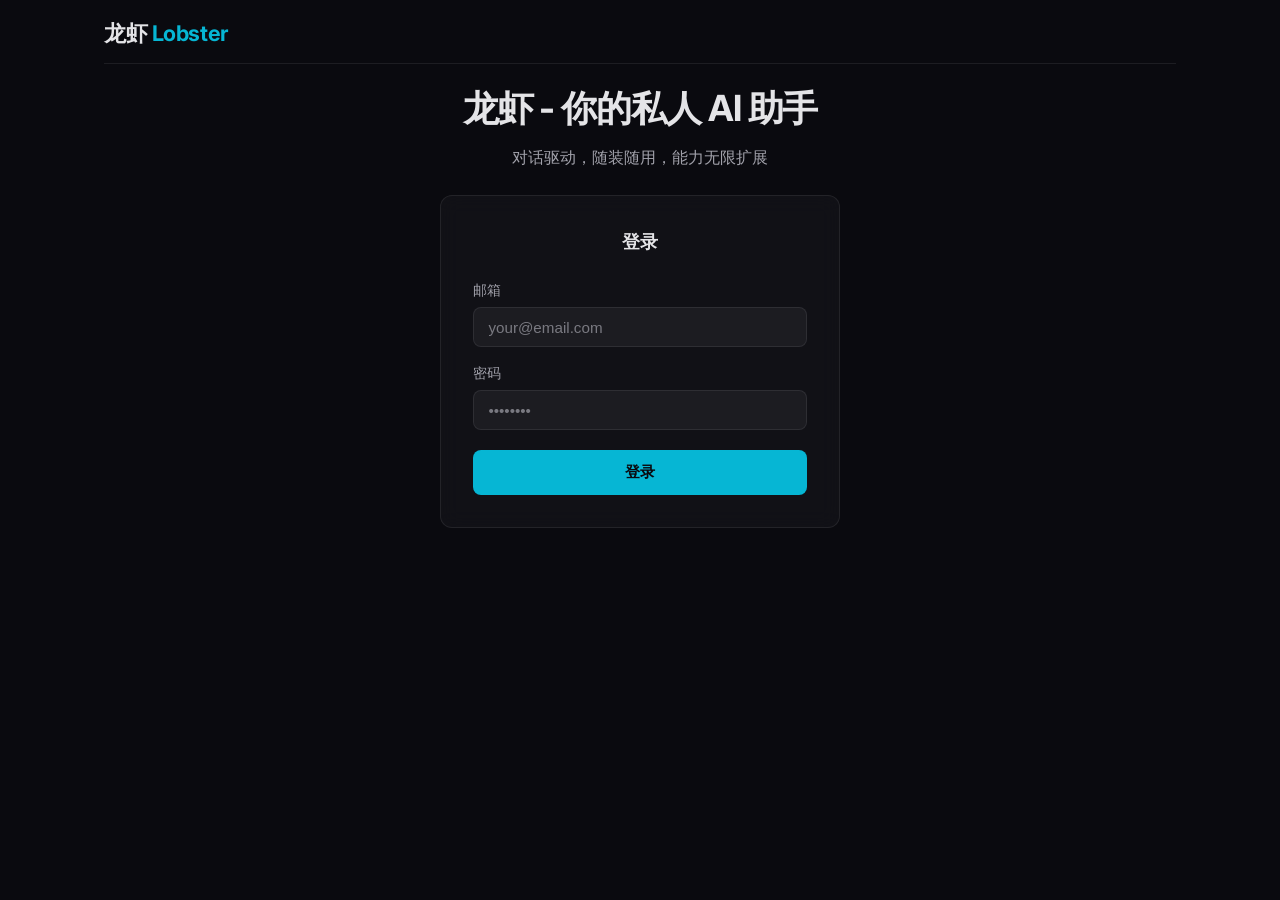
==== commit 6eb203e1: "同步本地：auth/config/wecom/前端/技能等，以本地为准 Made-with: Cursor" ====
--- a/static/index.html
+++ b/static/index.html
@@ -109,6 +109,14 @@
           <button type="submit">登录</button>
           <div id="loginMsg" class="msg"></div>
         </form>
+        <div id="ownWechatLoginBlock" style="display:none;margin-top:1rem;padding-top:1rem;border-top:1px solid var(--border);text-align:center;">
+          <p style="font-size:0.9rem;color:var(--text-muted);margin-bottom:0.5rem;">或使用微信扫码登录</p>
+          <div id="ownWechatQrWrap" style="min-height:200px;">
+            <img id="ownWechatQrImg" src="" alt="微信扫码" style="display:none;width:200px;height:200px;">
+            <p id="ownWechatQrStatus" style="font-size:0.85rem;color:var(--text-muted);">正在获取…</p>
+            <a href="#" id="ownWechatLink" target="_blank" rel="noopener" style="display:none;color:var(--primary);">打开微信扫码登录</a>
+          </div>
+        </div>
         <div id="registerBlock" style="display:none;margin-top:1rem;padding-top:1rem;border-top:1px solid var(--border);">
           <p style="font-size:0.9rem;color:var(--text-muted);margin-bottom:0.5rem;">没有账号？</p>
           <form id="registerForm">
@@ -202,6 +210,21 @@
               </div>
               <div id="mcpRegistryResults" class="skill-store-grid" style="margin-top:0.75rem;"></div>
               <div id="mcpRegistryPaging" style="margin-top:0.75rem;text-align:center;display:flex;justify-content:center;align-items:center;gap:0.75rem;"></div>
+            </div>
+          </div>
+
+          <!-- 企业微信配置（由技能卡片「配置」进入） -->
+          <div id="content-wecom-config" class="content-block" style="display:none;">
+            <div class="card">
+              <div style="display:flex;justify-content:space-between;align-items:center;flex-wrap:wrap;gap:0.75rem;">
+                <h3 style="margin:0;">企业微信配置</h3>
+                <button type="button" id="wecomConfigBackBtn" class="btn btn-ghost btn-sm">← 返回技能商店</button>
+              </div>
+              <p style="font-size:0.85rem;color:var(--text-muted);margin-top:0.35rem;">配置多个企业微信应用，将回调 URL 填入企业微信后台即可接收消息并自动回复。部署在服务器时请确保该 URL 可从公网访问，建议使用 HTTPS。</p>
+              <div style="margin-top:1rem;">
+                <button type="button" id="wecomConfigAddBtn" class="btn btn-primary btn-sm">+ 添加配置</button>
+              </div>
+              <div id="wecomConfigList" class="skill-store-grid" style="margin-top:0.75rem;"></div>
             </div>
           </div>
 
@@ -442,6 +465,43 @@
     </div>
   </div>
 
+  <!-- 企业微信配置 添加/编辑 弹窗 -->
+  <div id="wecomConfigModal" class="modal-mask">
+    <div class="modal" style="max-width:520px;">
+      <h4 style="margin:0 0 0.75rem 0;font-size:1.05rem;" id="wecomConfigModalTitle">添加企业微信配置</h4>
+      <p style="font-size:0.8rem;color:var(--text-muted);margin:0 0 1rem 0;">从企业微信后台获取 Token、EncodingAESKey，填好后将生成的回调 URL 填入企微后台。</p>
+      <div class="modal-field">
+        <label>应用名称</label>
+        <input type="text" id="wecomConfigName" placeholder="默认应用">
+      </div>
+      <div class="modal-field">
+        <label>Token</label>
+        <input type="text" id="wecomConfigToken" placeholder="企业微信后台配置的 Token">
+      </div>
+      <div class="modal-field">
+        <label>EncodingAESKey</label>
+        <input type="text" id="wecomConfigAesKey" placeholder="43 位密钥，企微后台可获取">
+      </div>
+      <div class="modal-field">
+        <label>CorpID <span style="font-weight:normal;color:var(--text-muted);font-size:0.8rem;">(必填，用于发送应用消息)</span></label>
+        <input type="text" id="wecomConfigCorpId" placeholder="企业 ID">
+      </div>
+      <div class="modal-field">
+        <label>应用 Secret <span style="font-weight:normal;color:var(--text-muted);font-size:0.8rem;">(用于获取 access_token 并发送回复给用户)</span></label>
+        <input type="text" id="wecomConfigSecret" placeholder="企业微信应用 Secret">
+      </div>
+      <div class="modal-field">
+        <label>产品/知识库说明 <span style="font-weight:normal;color:var(--text-muted);font-size:0.8rem;">(可选)</span></label>
+        <textarea id="wecomConfigProductKnowledge" rows="3" placeholder="可填写产品介绍或知识库内容，将作为系统提示附加给 AI" style="resize:vertical;min-height:60px;"></textarea>
+      </div>
+      <div id="wecomConfigModalMsg" class="msg" style="display:none;margin-top:0.5rem;"></div>
+      <div class="btns" style="justify-content:flex-end;">
+        <button type="button" class="btn btn-ghost" id="wecomConfigModalCancel">取消</button>
+        <button type="button" class="btn btn-primary" id="wecomConfigModalSave">保存</button>
+      </div>
+    </div>
+  </div>
+
   <!-- Add MCP Modal -->
   <div id="addMcpModal" class="modal-mask">
     <div class="modal" style="max-width:440px;">
@@ -514,6 +574,7 @@
 
   <script src="/static/js/app.js"></script>
   <script src="/static/js/chat.js"></script>
+  <script src="/static/js/wecom-config.js"></script>
   <script src="/static/js/skill.js"></script>
   <script src="/static/js/publish.js"></script>
   <script src="/static/js/production.js"></script>
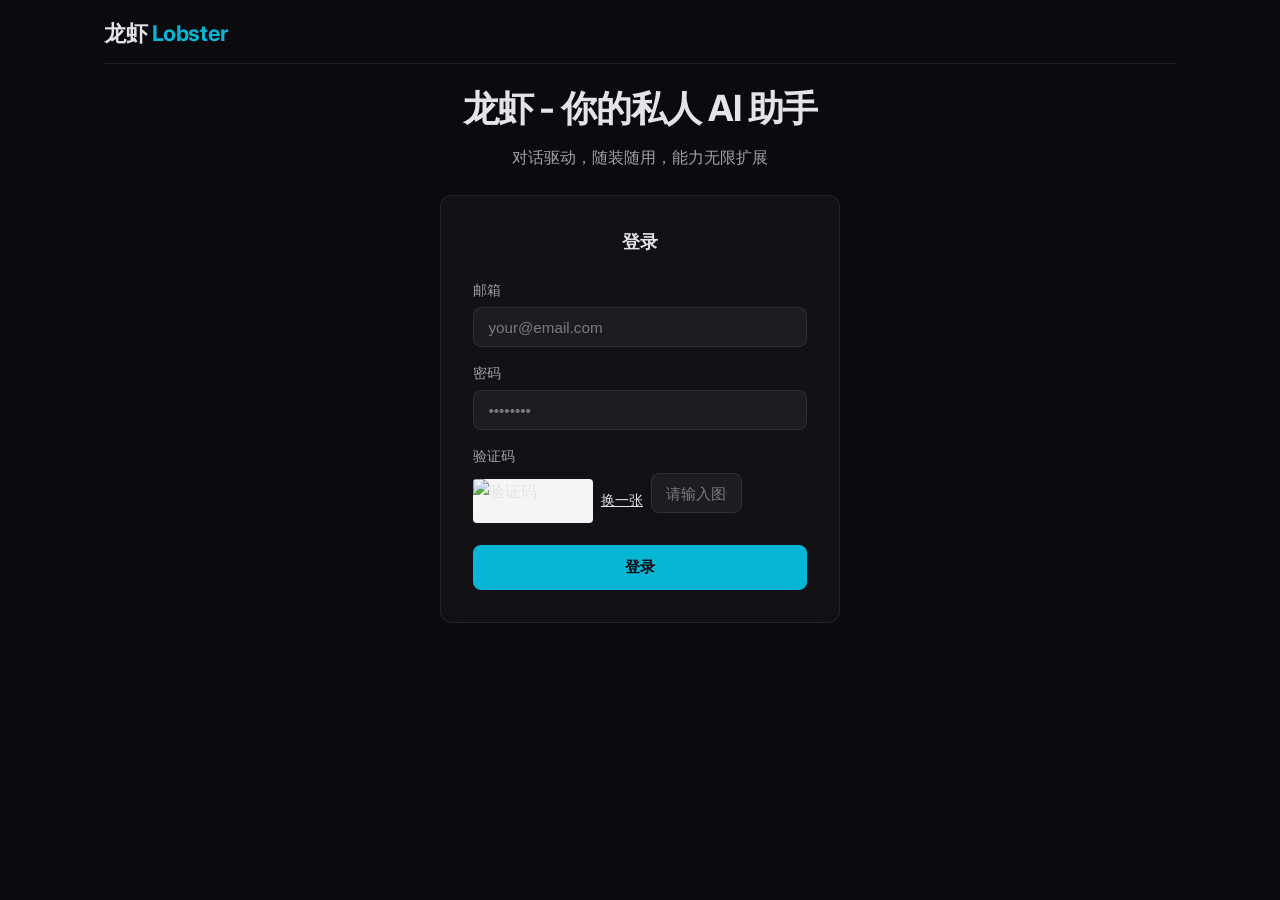
==== commit 8a85ddf6: "消费记录：增加充值订单列表与 GET /api/recharge/my-orders；右上角下拉去掉 API 文档 Made-with: Cursor" ====
--- a/static/index.html
+++ b/static/index.html
@@ -78,7 +78,6 @@
           <button type="button" class="header-dropdown-btn" id="headerDropdownBtn"><span id="headerUserEmail">用户</span> &#9660;</button>
           <div class="header-dropdown-menu">
             <div class="dropdown-email" id="userEmail">-</div>
-            <a href="/docs" target="_blank" rel="noopener">API 文档</a>
             <button type="button" id="logout">退出登录</button>
           </div>
         </div>
@@ -103,9 +102,16 @@
         </div>
         <form id="loginForm" class="visible">
           <label>邮箱</label>
-          <input type="email" name="username" required placeholder="your@email.com">
+          <input type="email" name="username" required placeholder="your@email.com" autocomplete="username">
           <label>密码</label>
-          <input type="password" name="password" required placeholder="••••••••">
+          <input type="password" name="password" required placeholder="••••••••" autocomplete="current-password">
+          <label>验证码</label>
+          <div class="captcha-row" style="display:flex;align-items:center;gap:0.5rem;margin-bottom:0.75rem;">
+            <img id="loginCaptchaImg" src="" alt="验证码" style="height:44px;width:120px;background:#f5f5f5;border-radius:4px;cursor:pointer;" title="点击刷新">
+            <a href="#" id="loginCaptchaRefresh" style="font-size:0.85rem;color:var(--primary);">换一张</a>
+            <input type="text" name="captcha_answer" id="loginCaptchaAnswer" required placeholder="请输入图中字符" maxlength="6" autocomplete="off" style="width:6em;">
+          </div>
+          <input type="hidden" name="captcha_id" id="loginCaptchaId" value="">
           <button type="submit">登录</button>
           <div id="loginMsg" class="msg"></div>
         </form>
@@ -121,9 +127,16 @@
           <p style="font-size:0.9rem;color:var(--text-muted);margin-bottom:0.5rem;">没有账号？</p>
           <form id="registerForm">
             <label>邮箱</label>
-            <input type="email" id="registerEmail" required placeholder="your@email.com">
+            <input type="email" id="registerEmail" required placeholder="your@email.com" autocomplete="username">
             <label>密码（至少 6 位）</label>
-            <input type="password" id="registerPassword" required placeholder="••••••••" minlength="6">
+            <input type="password" id="registerPassword" required placeholder="••••••••" minlength="6" autocomplete="new-password">
+            <label>验证码</label>
+            <div class="captcha-row" style="display:flex;align-items:center;gap:0.5rem;margin-bottom:0.75rem;">
+              <img id="registerCaptchaImg" src="" alt="验证码" style="height:44px;width:120px;background:#f5f5f5;border-radius:4px;cursor:pointer;" title="点击刷新">
+              <a href="#" id="registerCaptchaRefresh" style="font-size:0.85rem;color:var(--primary);">换一张</a>
+              <input type="text" id="registerCaptchaAnswer" required placeholder="请输入图中字符" maxlength="6" autocomplete="off" style="width:6em;">
+            </div>
+            <input type="hidden" id="registerCaptchaId" value="">
             <button type="submit">注册</button>
             <div id="registerMsg" class="msg"></div>
           </form>
@@ -259,6 +272,7 @@
               <div style="margin-top:1rem;">
                 <button type="button" id="billingRefreshBtn" class="btn btn-ghost btn-sm">刷新</button>
               </div>
+              <div id="billingRechargeList" style="margin-top:1rem;overflow-x:auto;"></div>
               <div id="billingLogList" style="margin-top:1rem;overflow-x:auto;">
                 <p class="meta" style="padding:1rem;">加载中…</p>
               </div>
